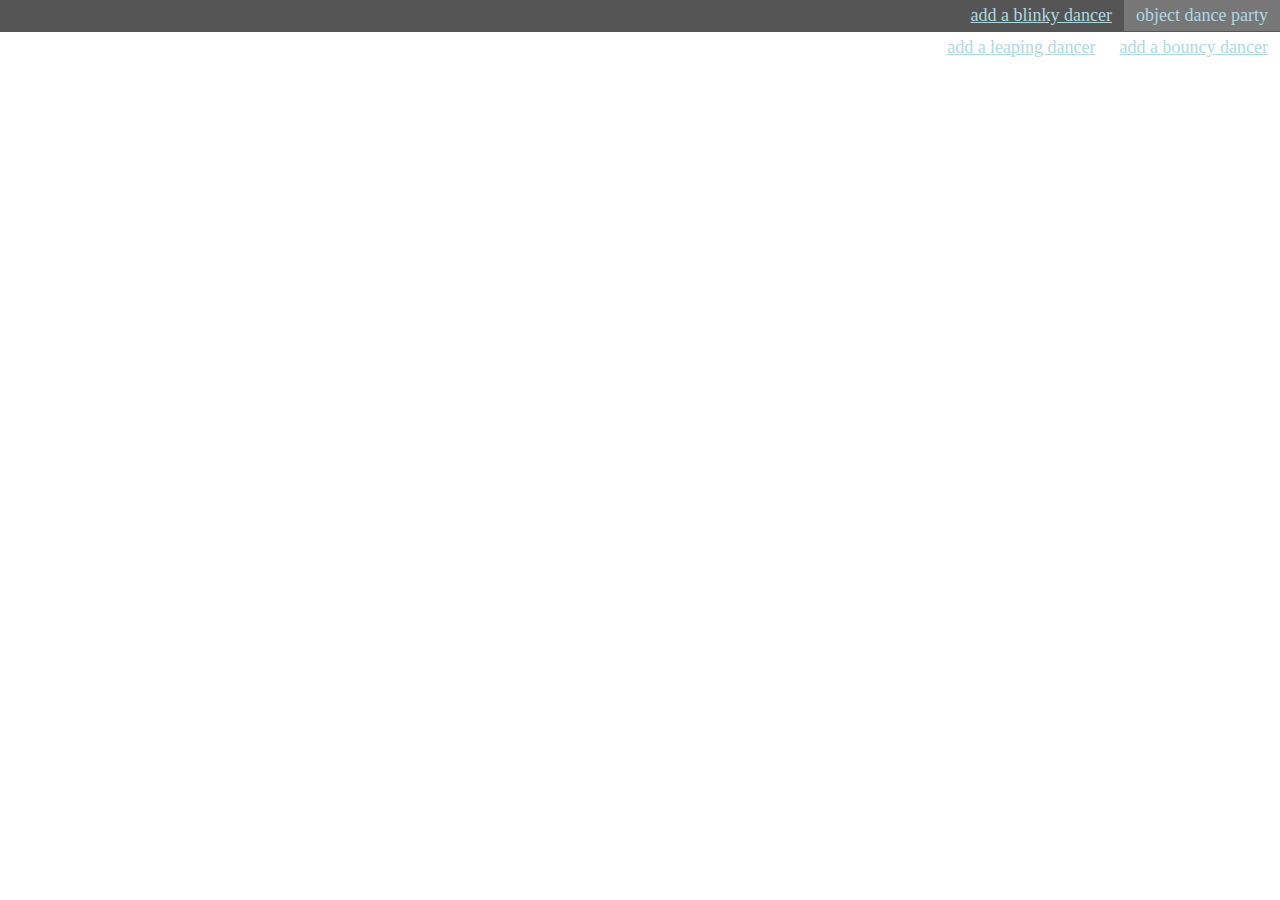
==== dancefloor.html @ b58b7171 "Forgot to commit, alot of changes" ====
<!DOCTYPE html>
<html>
  <head>
    <title>Object Dance Party</title>
    <link rel="stylesheet" type="text/css" href="styles.css" />
    <script src="lib/jquery.js"></script>
    <script src="src/dancer.js"></script>
    <script src="src/blinkyDancer.js"></script>
    <script src="src/bouncyDancer.js"></script>
    <script src="src/leapingDancer.js"></script>
  </head>
  <body>
    <div class="topbar">
      <span class="title">object dance party</span>
      <a href="#" class="addDancerButton" data-dancer-maker-function-name="BlinkyDancer">add a blinky dancer</a>    </div>
      <a href="#" class="addDancerButton" data-dancer-maker-function-name="BouncyDancer">add a bouncy dancer</a>    </div>
      <a href="#" class="addDancerButton" data-dancer-maker-function-name="LeapingDancer">add a leaping dancer</a>    </div>
    <script src="src/init.js"></script>
  </body>
</html>
---- styles.css ----
body, html{
  height:100%;
}
body{
  margin: 0px;
  background-image: url('space-lols.jpg');
  font-size: 18px;
}
body, a:link, a:visited, a:active{
  color: lightblue;
}
.title, .addDancerButton{
  padding:5px 12px;
  float:right;
}
.topbar{
  height:32px;
  background-color: #555;
}
.title{
  background-color: #777;
}
.dancer{
  border:10px solid red;
  border-radius:10px;
  position:absolute;
}
.bouncy_dancer{
  border:10px solid blue;
  border-radius:10px;
  position:absolute;
}
.leaping_dancer{
  border:10px solid green;
  border-radius:10px;
  position:absolute;
}
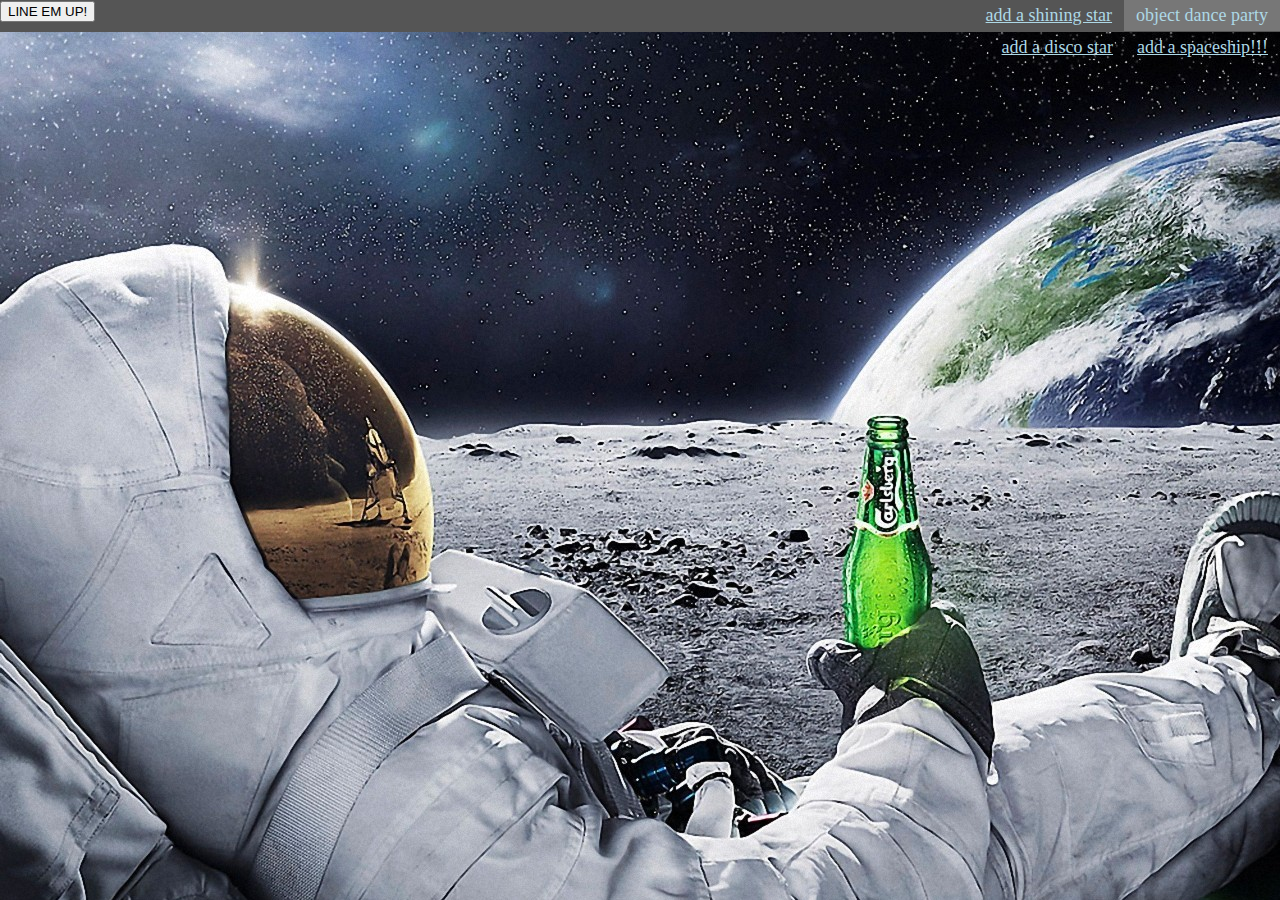
==== commit 758cc5af: "Many updates" ====
--- a/dancefloor.html
+++ b/dancefloor.html
@@ -7,14 +7,16 @@
     <script src="src/dancer.js"></script>
     <script src="src/blinkyDancer.js"></script>
     <script src="src/bouncyDancer.js"></script>
-    <script src="src/leapingDancer.js"></script>
+    <script src="src/discoDancer.js"></script>
   </head>
   <body>
     <div class="topbar">
+      <button class="lineUpButton">LINE EM UP!</button>
       <span class="title">object dance party</span>
-      <a href="#" class="addDancerButton" data-dancer-maker-function-name="BlinkyDancer">add a blinky dancer</a>    </div>
-      <a href="#" class="addDancerButton" data-dancer-maker-function-name="BouncyDancer">add a bouncy dancer</a>    </div>
-      <a href="#" class="addDancerButton" data-dancer-maker-function-name="LeapingDancer">add a leaping dancer</a>    </div>
+      <a href="#" class="addDancerButton" data-dancer-maker-function-name="BlinkyDancer">add a shining star</a>    </div>
+      <a href="#" class="addDancerButton" data-dancer-maker-function-name="BouncyDancer">add a spaceship!!!</a>    </div>
+      <a href="#" class="addDancerButton" data-dancer-maker-function-name="DiscoDancer">add a disco star</a>    </div>
+
     <script src="src/init.js"></script>
   </body>
 </html>
--- a/styles.css
+++ b/styles.css
@@ -3,7 +3,7 @@
 }
 body{
   margin: 0px;
-  background-image: url('space-lols.jpg');
+  background-image: url('src/space-lols.jpg');
   font-size: 18px;
 }
 body, a:link, a:visited, a:active{
@@ -21,16 +21,15 @@
   background-color: #777;
 }
 .dancer{
-  border:10px solid red;
+  width: 25px;
+  position:absolute;
+}
+.bouncy_dancer{
+  width: 50px;
   border-radius:10px;
   position:absolute;
 }
-.bouncy_dancer{
-  border:10px solid blue;
-  border-radius:10px;
-  position:absolute;
-}
-.leaping_dancer{
+.disco_dancer{
   border:10px solid green;
   border-radius:10px;
   position:absolute;
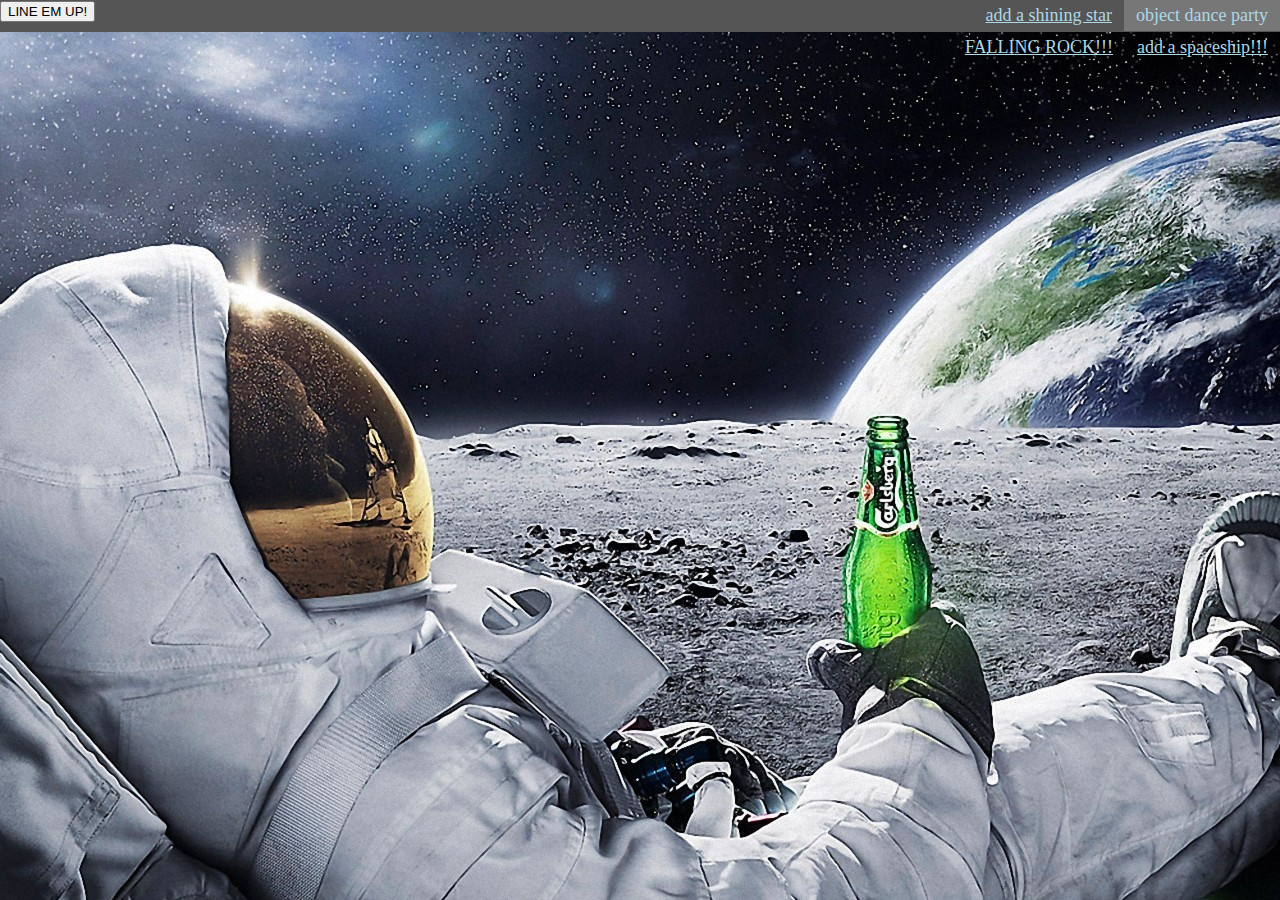
==== commit 541cc526: "renamed files, added falling rocks and moving ships" ====
--- a/dancefloor.html
+++ b/dancefloor.html
@@ -5,18 +5,18 @@
     <link rel="stylesheet" type="text/css" href="styles.css" />
     <script src="lib/jquery.js"></script>
     <script src="src/dancer.js"></script>
-    <script src="src/blinkyDancer.js"></script>
-    <script src="src/bouncyDancer.js"></script>
-    <script src="src/discoDancer.js"></script>
+    <script src="src/Star.js"></script>
+    <script src="src/spaceShip.js"></script>
+    <script src="src/fallingRock.js"></script>
   </head>
   <body>
     <div class="topbar">
       <button class="lineUpButton">LINE EM UP!</button>
       <span class="title">object dance party</span>
-      <a href="#" class="addDancerButton" data-dancer-maker-function-name="BlinkyDancer">add a shining star</a>    </div>
-      <a href="#" class="addDancerButton" data-dancer-maker-function-name="BouncyDancer">add a spaceship!!!</a>    </div>
-      <a href="#" class="addDancerButton" data-dancer-maker-function-name="DiscoDancer">add a disco star</a>    </div>
-
+      <a href="#" class="addDancerButton" data-dancer-maker-function-name="Star">add a shining star</a>    </div>
+      <a href="#" class="addDancerButton" data-dancer-maker-function-name="SpaceShip">add a spaceship!!!</a>    </div>
+      <a href="#" class="addDancerButton" data-dancer-maker-function-name="FallingRock">FALLING ROCK!!!</a>
+      </div>
     <script src="src/init.js"></script>
   </body>
 </html>
--- a/styles.css
+++ b/styles.css
@@ -24,8 +24,8 @@
   width: 25px;
   position:absolute;
 }
-.bouncy_dancer{
-  width: 50px;
+.spaceship{
+  width: 75px;
   border-radius:10px;
   position:absolute;
 }
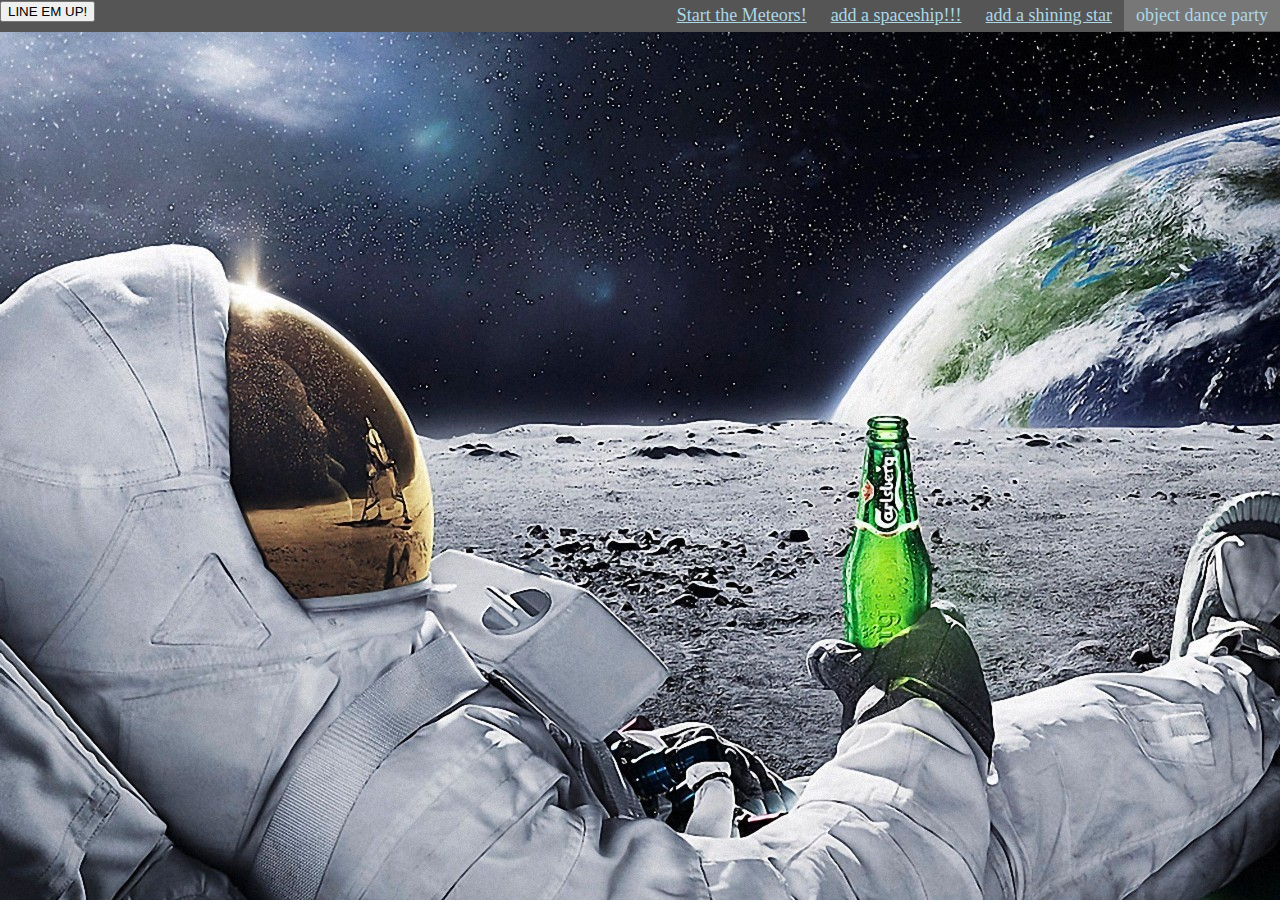
==== commit 01b39773: "updates" ====
--- a/dancefloor.html
+++ b/dancefloor.html
@@ -5,7 +5,7 @@
     <link rel="stylesheet" type="text/css" href="styles.css" />
     <script src="lib/jquery.js"></script>
     <script src="src/dancer.js"></script>
-    <script src="src/Star.js"></script>
+    <script src="src/star.js"></script>
     <script src="src/spaceShip.js"></script>
     <script src="src/fallingRock.js"></script>
   </head>
@@ -13,10 +13,10 @@
     <div class="topbar">
       <button class="lineUpButton">LINE EM UP!</button>
       <span class="title">object dance party</span>
-      <a href="#" class="addDancerButton" data-dancer-maker-function-name="Star">add a shining star</a>    </div>
-      <a href="#" class="addDancerButton" data-dancer-maker-function-name="SpaceShip">add a spaceship!!!</a>    </div>
-      <a href="#" class="addDancerButton" data-dancer-maker-function-name="FallingRock">FALLING ROCK!!!</a>
-      </div>
+      <a href="#" class="addDancerButton" data-dancer-maker-function-name="Star">add a shining star</a>
+      <a href="#" id="no" class="addDancerButton" data-dancer-maker-function-name="SpaceShip">add a spaceship!!!</a>
+      <a href="#" id="go" class="addDancerButton" data-dancer-maker-function-name="FallingRock">Start the Meteors!</a>
+    </div>
     <script src="src/init.js"></script>
   </body>
 </html>
--- a/styles.css
+++ b/styles.css
@@ -29,8 +29,7 @@
   border-radius:10px;
   position:absolute;
 }
-.disco_dancer{
-  border:10px solid green;
-  border-radius:10px;
+.meteor{
+  width: 60px;
   position:absolute;
 }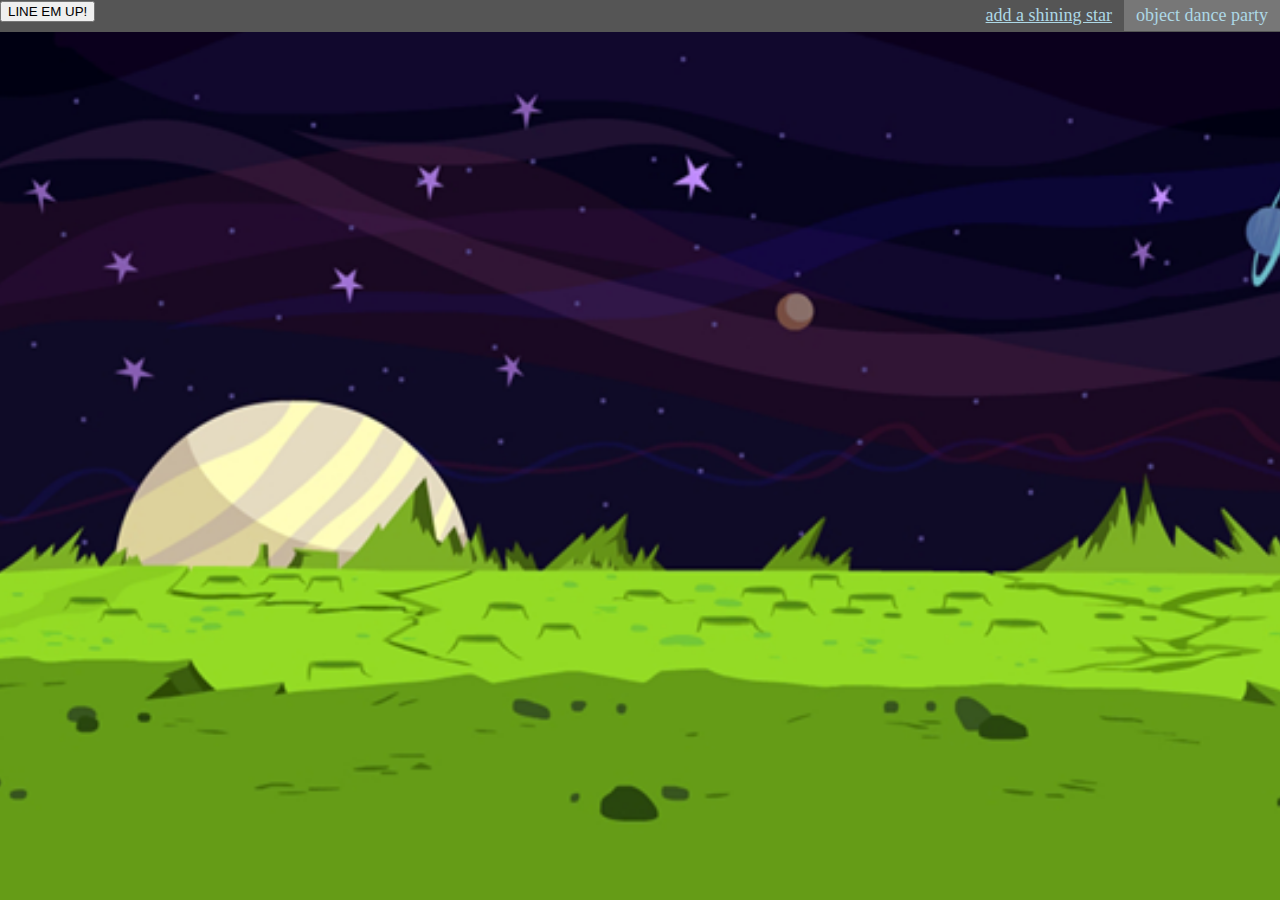
==== commit ddc39f2a: "Massive updates" ====
--- a/dancefloor.html
+++ b/dancefloor.html
@@ -4,6 +4,11 @@
     <title>Object Dance Party</title>
     <link rel="stylesheet" type="text/css" href="styles.css" />
     <script src="lib/jquery.js"></script>
+    <script src="lib/ui/jquery.ui.core.js"></script>
+    <script src="lib/ui/jquery.ui.widget.js"></script>
+    <script src="lib/ui/jquery.ui.mouse.js"></script>
+    <script src="lib/ui/jquery.ui.draggable.js"></script>
+    <script src="lib/jquery-collision.min.js"></script>
     <script src="src/dancer.js"></script>
     <script src="src/star.js"></script>
     <script src="src/spaceShip.js"></script>
@@ -14,8 +19,8 @@
       <button class="lineUpButton">LINE EM UP!</button>
       <span class="title">object dance party</span>
       <a href="#" class="addDancerButton" data-dancer-maker-function-name="Star">add a shining star</a>
-      <a href="#" id="no" class="addDancerButton" data-dancer-maker-function-name="SpaceShip">add a spaceship!!!</a>
-      <a href="#" id="go" class="addDancerButton" data-dancer-maker-function-name="FallingRock">Start the Meteors!</a>
+      <a href="#" id="no" style="visibility: hidden;" class="addDancerButton" data-dancer-maker-function-name="SpaceShip">add a spaceship!!!</a>
+      <a href="#" id="go" style="visibility: hidden;" class="addDancerButton" data-dancer-maker-function-name="FallingRock">Start the Meteors!</a>
     </div>
     <script src="src/init.js"></script>
   </body>
--- a/styles.css
+++ b/styles.css
@@ -1,13 +1,18 @@
 body, html{
-  height:100%;
+  height: 90%;
+  width: 100%;
 }
 body{
   margin: 0px;
-  background-image: url('src/space-lols.jpg');
+  background: url('src/space-lols.png') no-repeat center center fixed;
+  -webkit-background-size: cover;
+  -moz-background-size: cover;
+  -o-background-size: cover;
+  background-size: cover;
   font-size: 18px;
 }
 body, a:link, a:visited, a:active{
-  color: lightblue;
+  color: lightBlue;
 }
 .title, .addDancerButton{
   padding:5px 12px;
@@ -20,16 +25,16 @@
 .title{
   background-color: #777;
 }
-.dancer{
+.missile{
   width: 25px;
   position:absolute;
 }
 .spaceship{
-  width: 75px;
+  width: 50px;
   border-radius:10px;
   position:absolute;
 }
 .meteor{
-  width: 60px;
+  width: 30px;
   position:absolute;
 }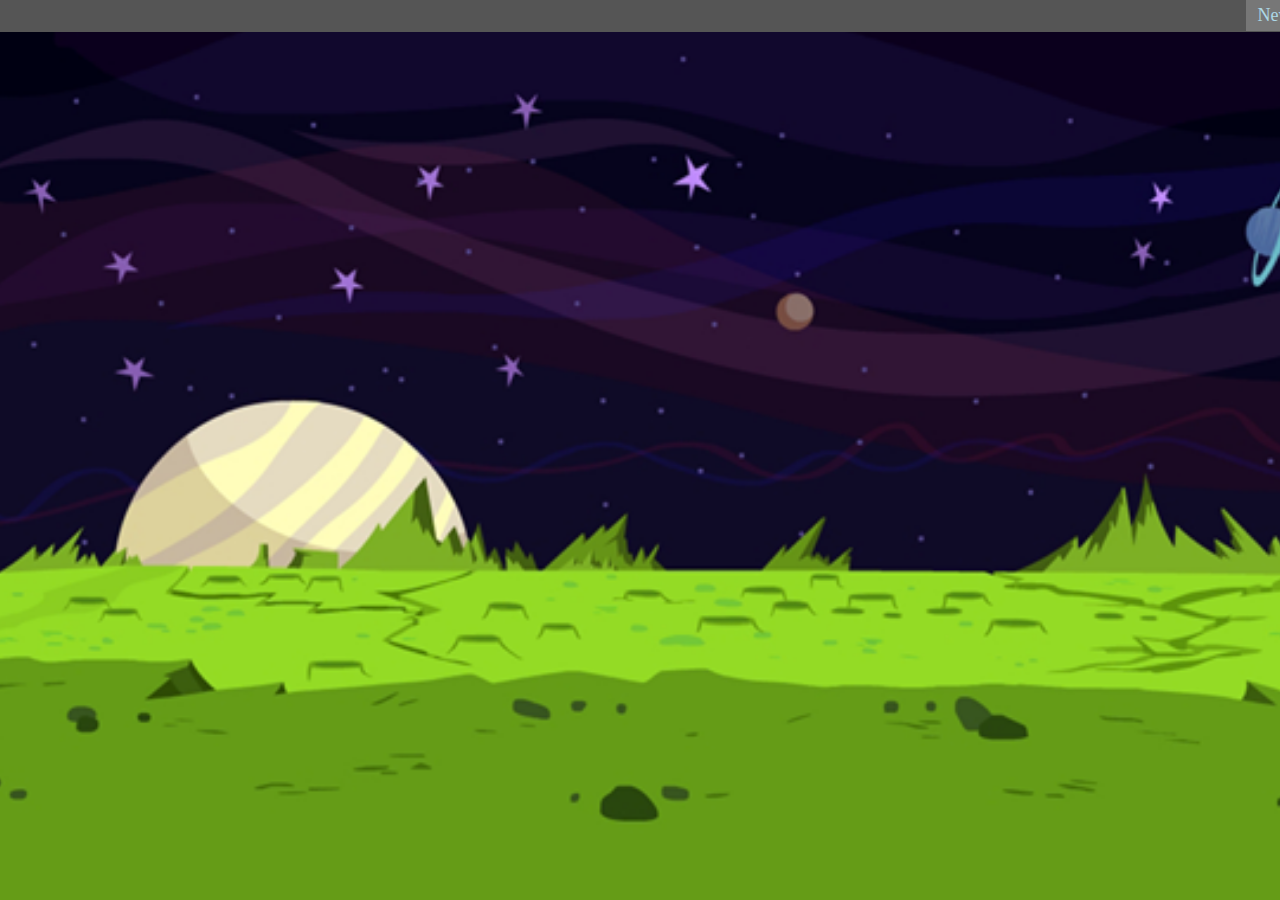
==== commit 9d8062c0: "Complete Refactor" ====
--- a/dancefloor.html
+++ b/dancefloor.html
@@ -4,23 +4,21 @@
     <title>Object Dance Party</title>
     <link rel="stylesheet" type="text/css" href="styles.css" />
     <script src="lib/jquery.js"></script>
+    <script src="lib/underscore-min.js"></script>
     <script src="lib/ui/jquery.ui.core.js"></script>
     <script src="lib/ui/jquery.ui.widget.js"></script>
     <script src="lib/ui/jquery.ui.mouse.js"></script>
     <script src="lib/ui/jquery.ui.draggable.js"></script>
     <script src="lib/jquery-collision.min.js"></script>
-    <script src="src/dancer.js"></script>
-    <script src="src/star.js"></script>
+    <script src="src/sprite.js"></script>
     <script src="src/spaceShip.js"></script>
-    <script src="src/fallingRock.js"></script>
+    <script src="src/missile.js"></script>
+    <script src="src/spaceInvader.js"></script>
   </head>
   <body>
     <div class="topbar">
-      <button class="lineUpButton">LINE EM UP!</button>
-      <span class="title">object dance party</span>
-      <a href="#" class="addDancerButton" data-dancer-maker-function-name="Star">add a shining star</a>
-      <a href="#" id="no" style="visibility: hidden;" class="addDancerButton" data-dancer-maker-function-name="SpaceShip">add a spaceship!!!</a>
-      <a href="#" id="go" style="visibility: hidden;" class="addDancerButton" data-dancer-maker-function-name="FallingRock">Start the Meteors!</a>
+      <span class="title">New Game!</span>
+      <span class="score"></span>
     </div>
     <script src="src/init.js"></script>
   </body>
--- a/styles.css
+++ b/styles.css
@@ -1,6 +1,6 @@
 body, html{
-  height: 90%;
-  width: 100%;
+  height: 832px;
+  width: 1357px;
 }
 body{
   margin: 0px;
@@ -26,15 +26,24 @@
   background-color: #777;
 }
 .missile{
-  width: 25px;
+  border: 2px solid red;
+  height: 25px;
   position:absolute;
 }
 .spaceship{
+  border: 2px solid red;
   width: 50px;
   border-radius:10px;
   position:absolute;
 }
-.meteor{
+.invader{
+  border: 2px solid blue;
   width: 30px;
   position:absolute;
+}
+.score{
+  position: absolute;
+  font-size: 24px;
+  color: yellow;
+  left: 50%;
 }